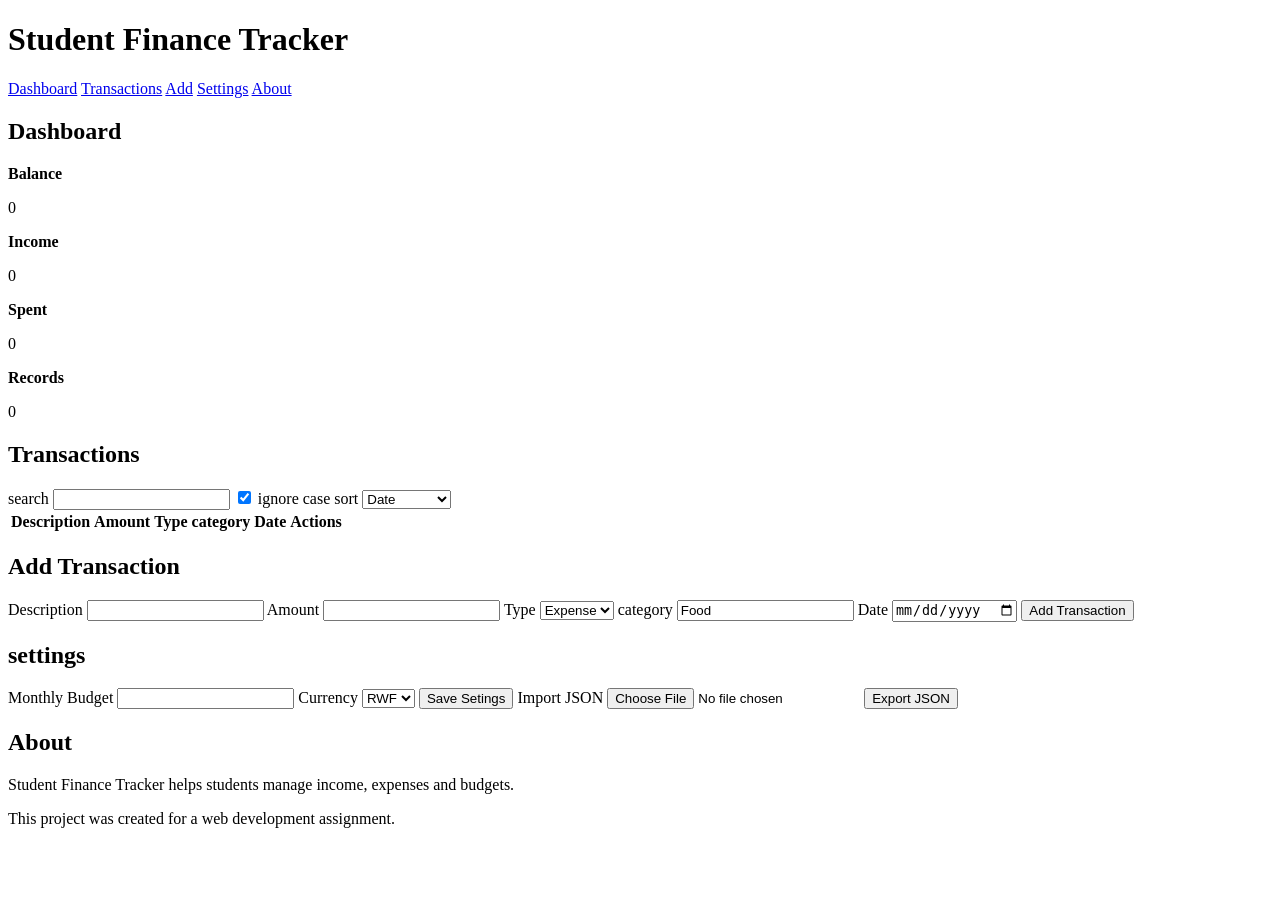
==== index.html @ 99696b31 "Build basic HTML structure" ====
<!DOCTYPE html>
<html lang="en">
    <head>
        <meta charset="UFT-8">
        <meta name="viewport" content="width=device-width,  initial-scale=1">

        <title> Student Finance Tracker</title>

        <link rel="stylesheet" href="styles/style.css">
    </head>

    <body>

        <header>
            <h1>Student Finance Tracker</h1>

            <nav>
                <a href="#dashboard">Dashboard</a>
                <a href="#transactions">Transactions</a>
                <a href="#add">Add</a>
                <a href="#settings">Settings</a>
                <a href="#about">About</a>
            </nav>
        </header>

        <main id="main">

            <section id="dashboard">
                <h2>Dashboard</h2>

                <div class="cards">

                    <article>
                        <b>Balance</b>
                        <p id="balance">0</p>
                    </article>

                    <article>
                        <b>Income</b>
                        <p id="income">0</p>
                    </article>

                    <article>
                        <b>Spent</b>
                        <p id="spent">0</p>
                    </article>

                    <article>
                        <b>Records</b>
                        <p id="count">0</p>
                    </article>
                </div>

                <p id="budgetMsg" role="status"></p>
            </section>

            <section id="transactions">
                <h2>Transactions</h2>

                <label>
                    search
                    <input id="search" type="search">
                </label>

                <label>
                    <input id="ignoreCase" type="checkbox" checked>
                    ignore case
                </label>

                <label>
                    sort
                    <select id="sort">
                        <option value="date">Date</option>
                        <option value="description">Description</option>
                        <option value="amount">Amount</option>
                    </select>
                </label>

                <table>
                    <thread>
                        <tr>
                            <th>Description</th>
                            <th>Amount</th>
                            <th>Type</th>
                            <th>category</th>
                            <th>Date</th>
                            <th>Actions</th>        
                        </tr>
                    </thread>

                    <tbody id="rows">        
                    </tbody>
                </table>
            </section>
            <section id="add">
                <h2>Add Transaction</h2>

                <form id="form">
                    <label>
                        Description
                        <input id="description" required>
                    </label>

                    <label>
                        Amount
                        <input id="amount" required>
                    </label>

                    <label>
                        Type
                        <select id="type">
                            <option value="expense">Expense</option>
                            <option value="income">Income</option>
                        </select>
                    </label>

                    <label>
                        category
                        <input id="category" value="Food" required>
                    </label>

                    <label>
                        Date
                        <input id="date" type="date" required>
                    </label>

                    <button type="submit">Add Transaction</button>

                    <p id="formMsg" role="alert"></p>
                </form>
            </section>
            <section id="settings">
                <h2>settings</h2>

                <label>
                    Monthly Budget
                    <input id="budget" type="number">
                </label>

                <label>
                    Currency
                    <select id="currency">
                        <option>RWF</option>
                        <option>USD</option>
                        <option>EUR</option>
                    </select>
                </label>

                <button id="saveSettings">Save Setings</button>

                <label>
                    Import JSON
                    <input id="import" type="file" accept=".json">
                </label>

                <button id="export">Export JSON</button>
            </section>

            <section id="about">
                <h2>About</h2>

                <p>
                    Student Finance Tracker helps students
                    manage income, expenses and budgets.
                </p>

                <p>
                    This project was created for a web development assignment.
                </p>
            </section>

        </main>

    </body>
</html>
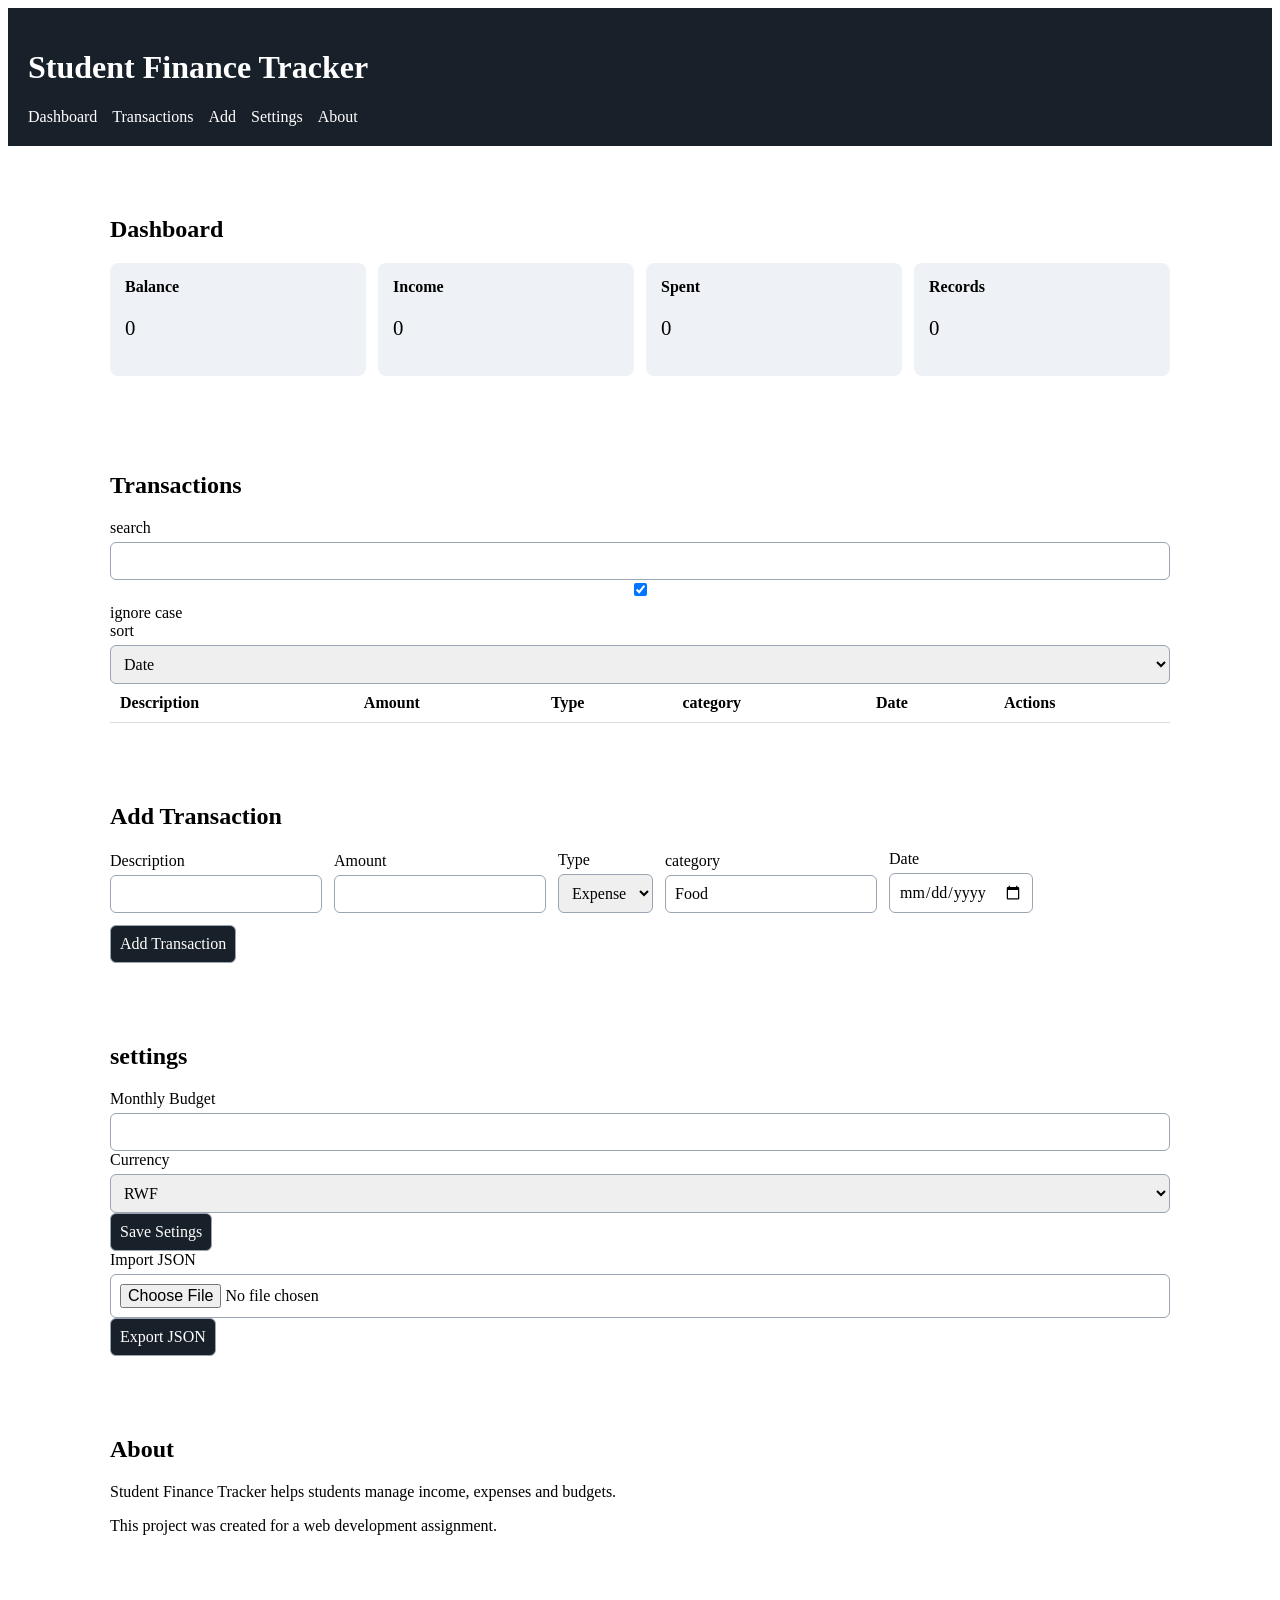
==== commit 270d1df9: "Add responsive CSS and accessibility" ====
--- a/index.html
+++ b/index.html
@@ -9,6 +9,8 @@
         <link rel="stylesheet" href="styles/style.css">
     </head>
 
+    <a class="skip" href="#main">Skip to content</a>
+    
     <body>
 
         <header>
@@ -76,6 +78,7 @@
                     </select>
                 </label>
 
+                <div class="tablewrap">
                 <table>
                     <thread>
                         <tr>
@@ -91,6 +94,8 @@
                     <tbody id="rows">        
                     </tbody>
                 </table>
+                </div>
+
             </section>
             <section id="add">
                 <h2>Add Transaction</h2>
--- a/styles/style.css
+++ b/styles/style.css
@@ -0,0 +1,166 @@
+header {
+    padding: 20px;
+    background: #18202a;
+    color: white;
+}
+
+nav {
+    display: flex;
+    gap: 15px;
+    flex-wrap: wrap;
+}
+
+nav a {
+    color: white;
+    text-decoration: none;
+}
+
+main{
+    max-width: 1100px;
+    margin: auto;
+    padding: 20px;
+}
+
+section {
+    background: white;
+    margin-bottom: 20px;
+    padding: 20px;
+    border-radius: 12px;
+}
+
+.cards {
+    display: flex;
+    gap: 12px;
+    flex-wrap: wrap;
+}
+
+.cards article{
+    flex: 1;
+    min-width: 150px;
+    padding: 15px;
+    background: #eef2f7;
+    border-radius: 8px;
+}
+.cards p{
+    font-size: 1.3rem;
+}
+
+form{
+    display: flex;
+    gap: 12px;
+    flex-wrap: wrap;
+    align-items: end;
+}
+
+label {
+    display: flex;
+    flex-direction: column;
+    gap: 5px;
+}
+
+input,
+select,
+button {
+    padding: 9px;
+    border: 1px solid #9aa4b2;
+    border-radius: 6px;
+    font: inherit;
+}
+
+button {
+    cursor: pointer;
+    background: #18202a;
+    color: white;
+}
+
+.tablewarap {
+    overflow: auto;
+}
+
+table {
+    width: 100%;
+    border-collapse: collapse;
+}
+
+th,
+td {
+    padding: 10px;
+    border-bottom: 1px solid #ddd;
+    text-align: left;
+}
+
+button:focus,
+input:focus,
+select:focus,
+a:focus {
+    outline: 3px solid #f59e0b;
+    outline-offset: 2px;
+}
+
+.skip {
+    position: absolute;
+    left: -999px;
+}
+
+.skip:focus {
+    left: 10px;
+    top: 10px;
+    background: white;
+    padding: 8px;
+}
+
+@media (max-width: 768px)  {
+
+    table,
+    thead,
+    tbody,
+    tr,
+    th,
+    td {
+        display: block;
+    }
+
+    thead {
+        display: none;
+    }
+
+    tr {
+        margin-bottom: 12px;
+        padding: 10px;
+        background: #f1f5f9;
+    }
+
+    td {
+        border: 0;
+    }
+
+    .cards article {
+        min-width: 45%;
+    }
+}
+
+@media  (max-width: 360px) {
+
+    main {
+        padding: 10px;
+    }
+
+    .cards article {
+        min-width: 100%;
+    }
+}
+
+@media (min-width: 1024px) {
+
+    main{
+        padding: 30px;
+    }
+}
+
+button {
+    transition: 0.2s;
+}
+
+button:hover {
+    transform: translateY(-2px);
+}
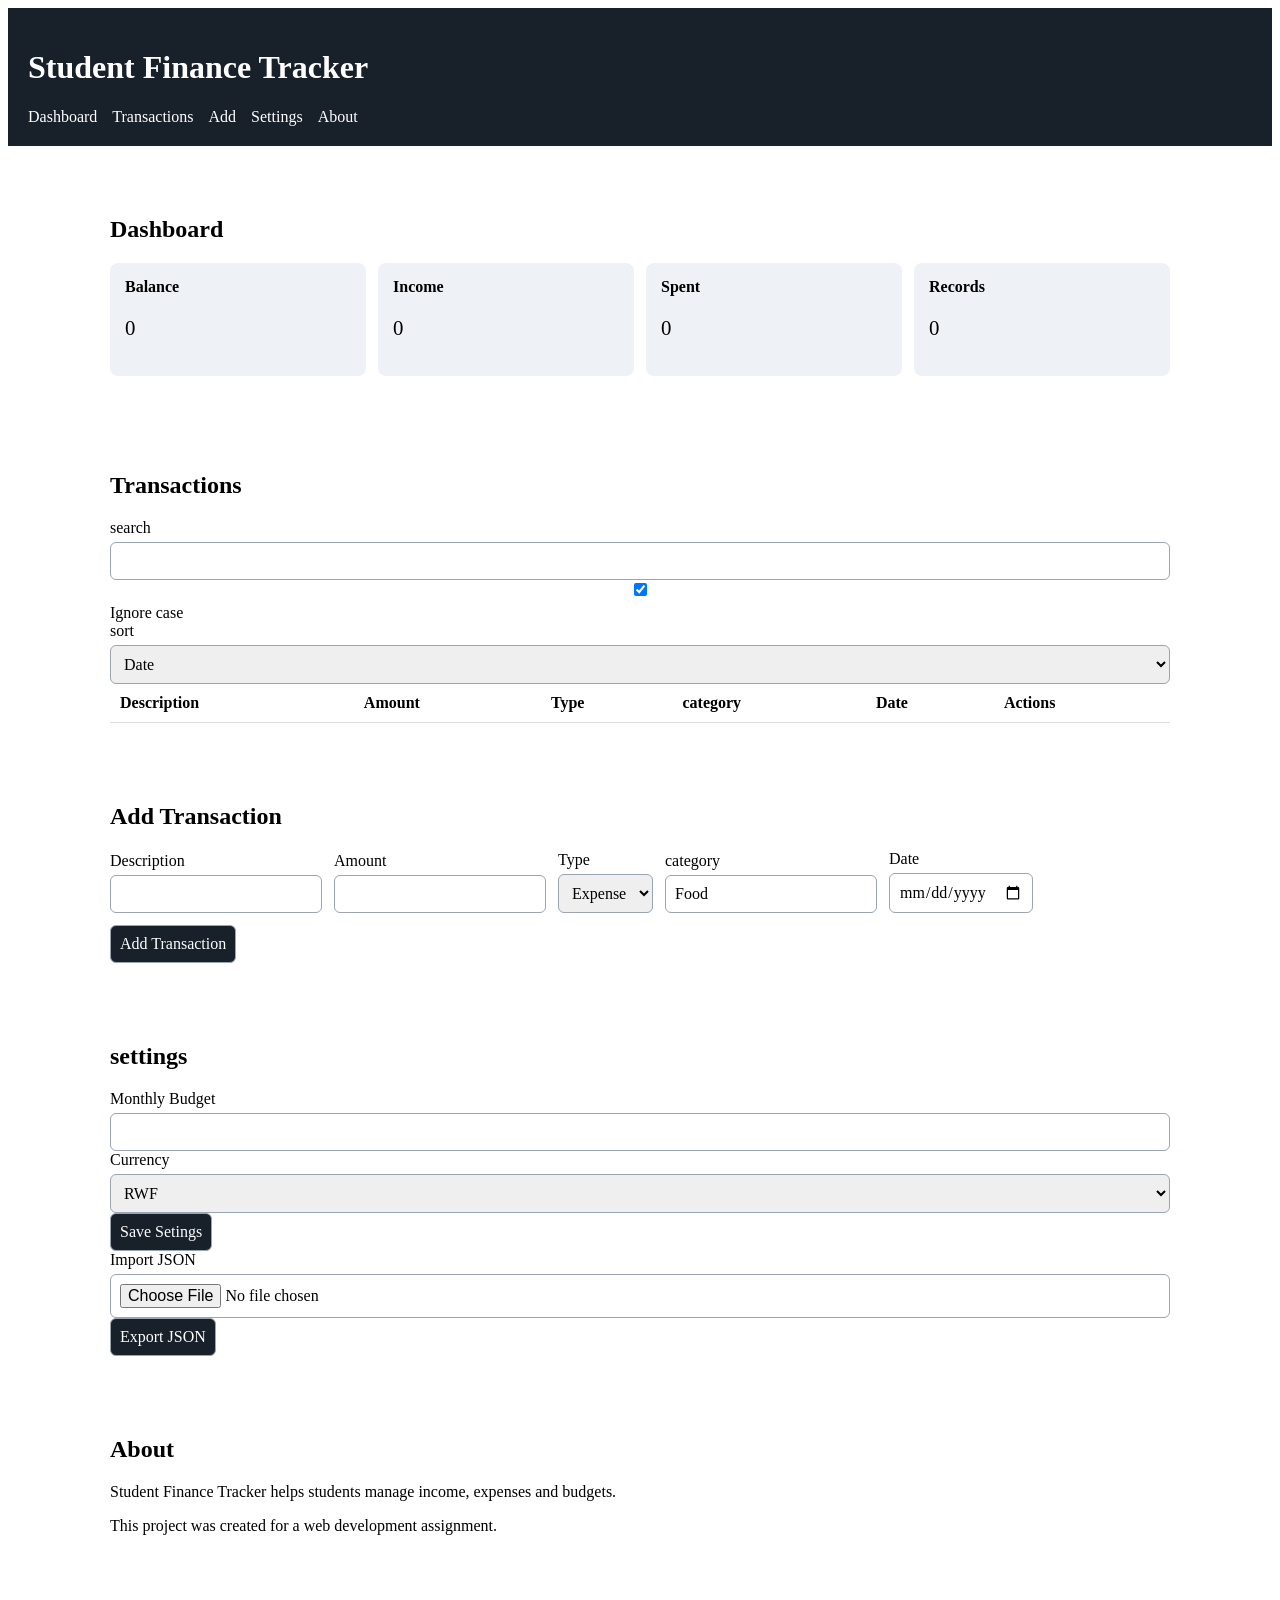
==== commit 813d1475: "Add transaction management search and sorting" ====
--- a/index.html
+++ b/index.html
@@ -10,7 +10,7 @@
     </head>
 
     <a class="skip" href="#main">Skip to content</a>
-    
+
     <body>
 
         <header>
@@ -66,7 +66,7 @@
 
                 <label>
                     <input id="ignoreCase" type="checkbox" checked>
-                    ignore case
+                    Ignore case
                 </label>
 
                 <label>
@@ -176,5 +176,7 @@
 
         </main>
 
+        <script type="module" src="scripts/app.js"></script>
+
     </body>
-</html>+</html>
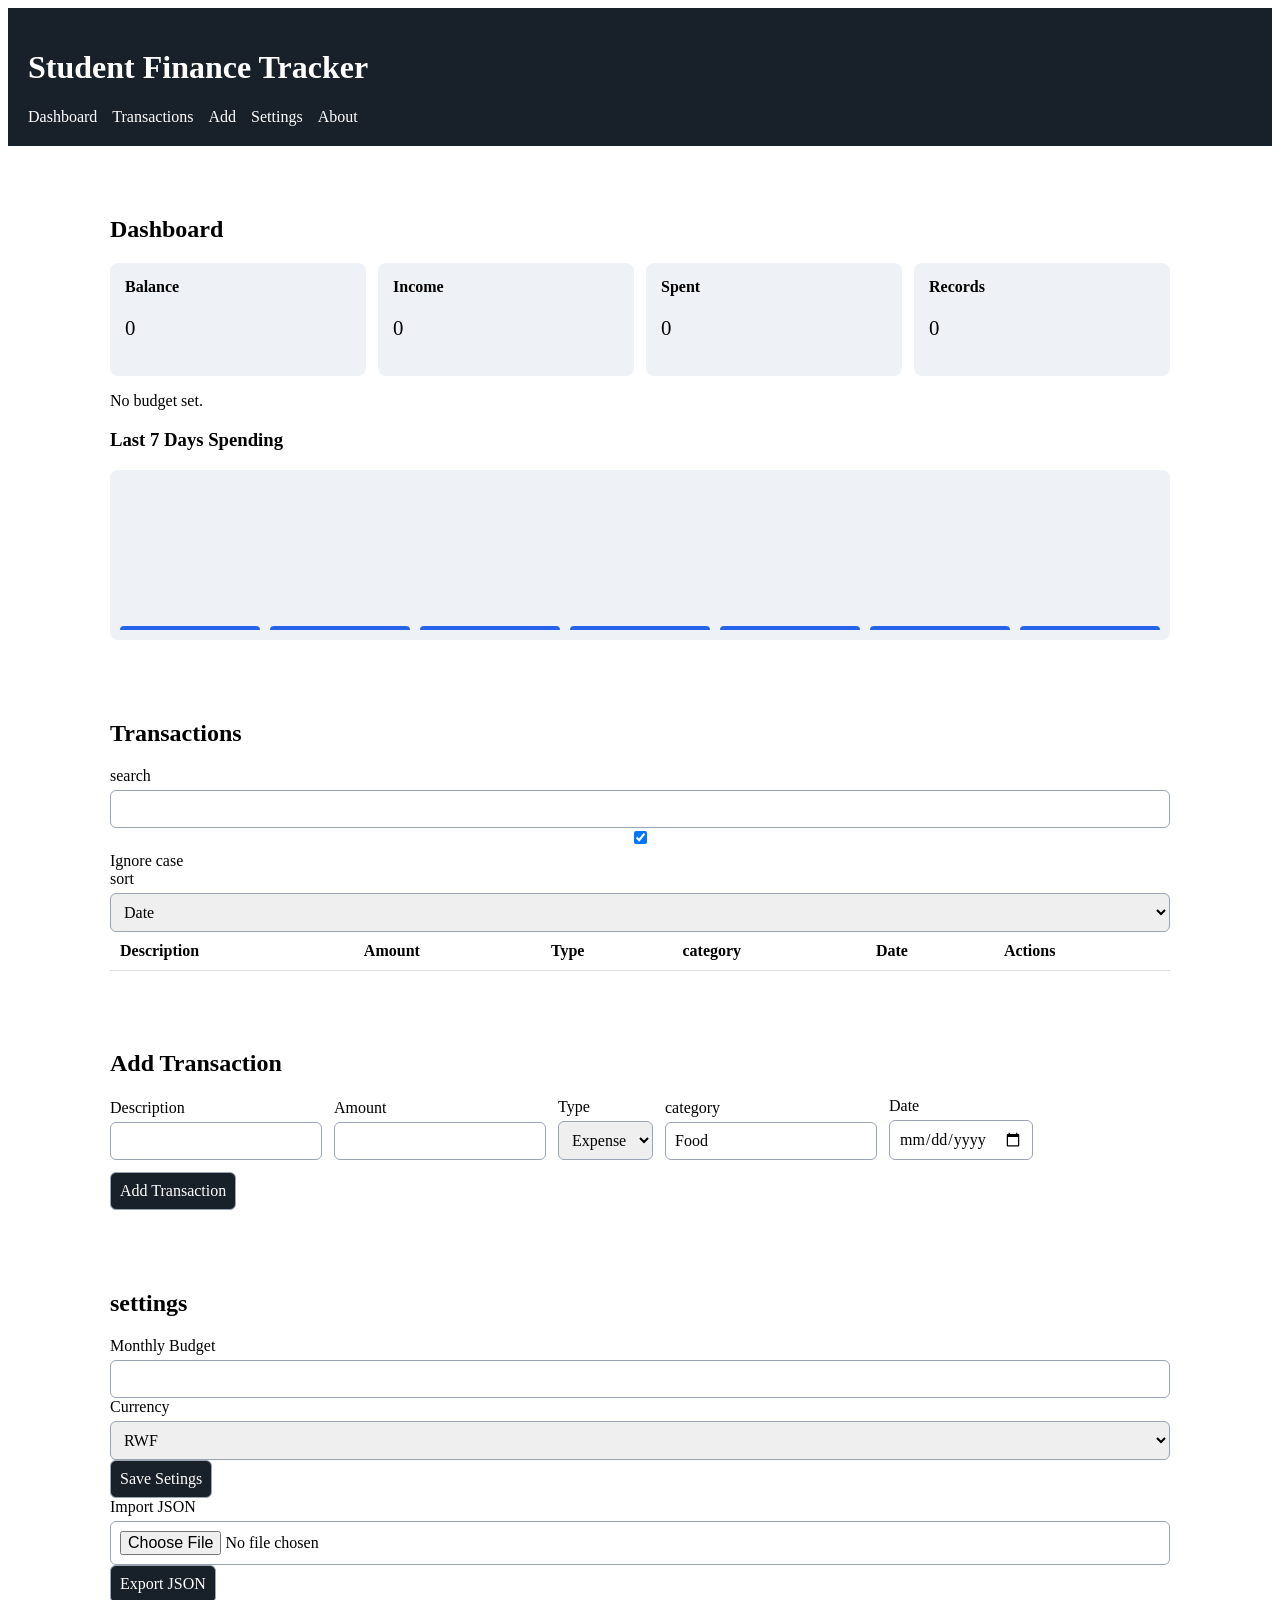
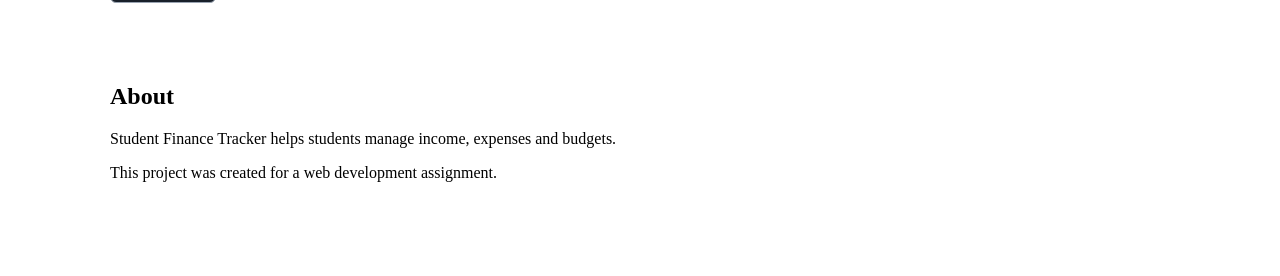
==== commit 894060cf: "Add localStorage and JSON import export" ====
--- a/index.html
+++ b/index.html
@@ -54,6 +54,9 @@
                 </div>
 
                 <p id="budgetMsg" role="status"></p>
+                <h3>Last 7 Days Spending</h3>
+                <div id="chart" class="chart"></div>
+                
             </section>
 
             <section id="transactions">
--- a/styles/style.css
+++ b/styles/style.css
@@ -164,3 +164,20 @@
 button:hover {
     transform: translateY(-2px);
 }
+
+.chart {
+    display: flex;
+    align-items: end;
+    gap: 10px;
+    height: 150px;
+    padding: 10px;
+    background: #eef2f7;
+    border-radius: 8px;
+}
+
+.bar {
+    flex: 1;
+    background: #2563eb;
+    min-height: 4px;
+    border-radius: 4px 4px 0 0;
+}
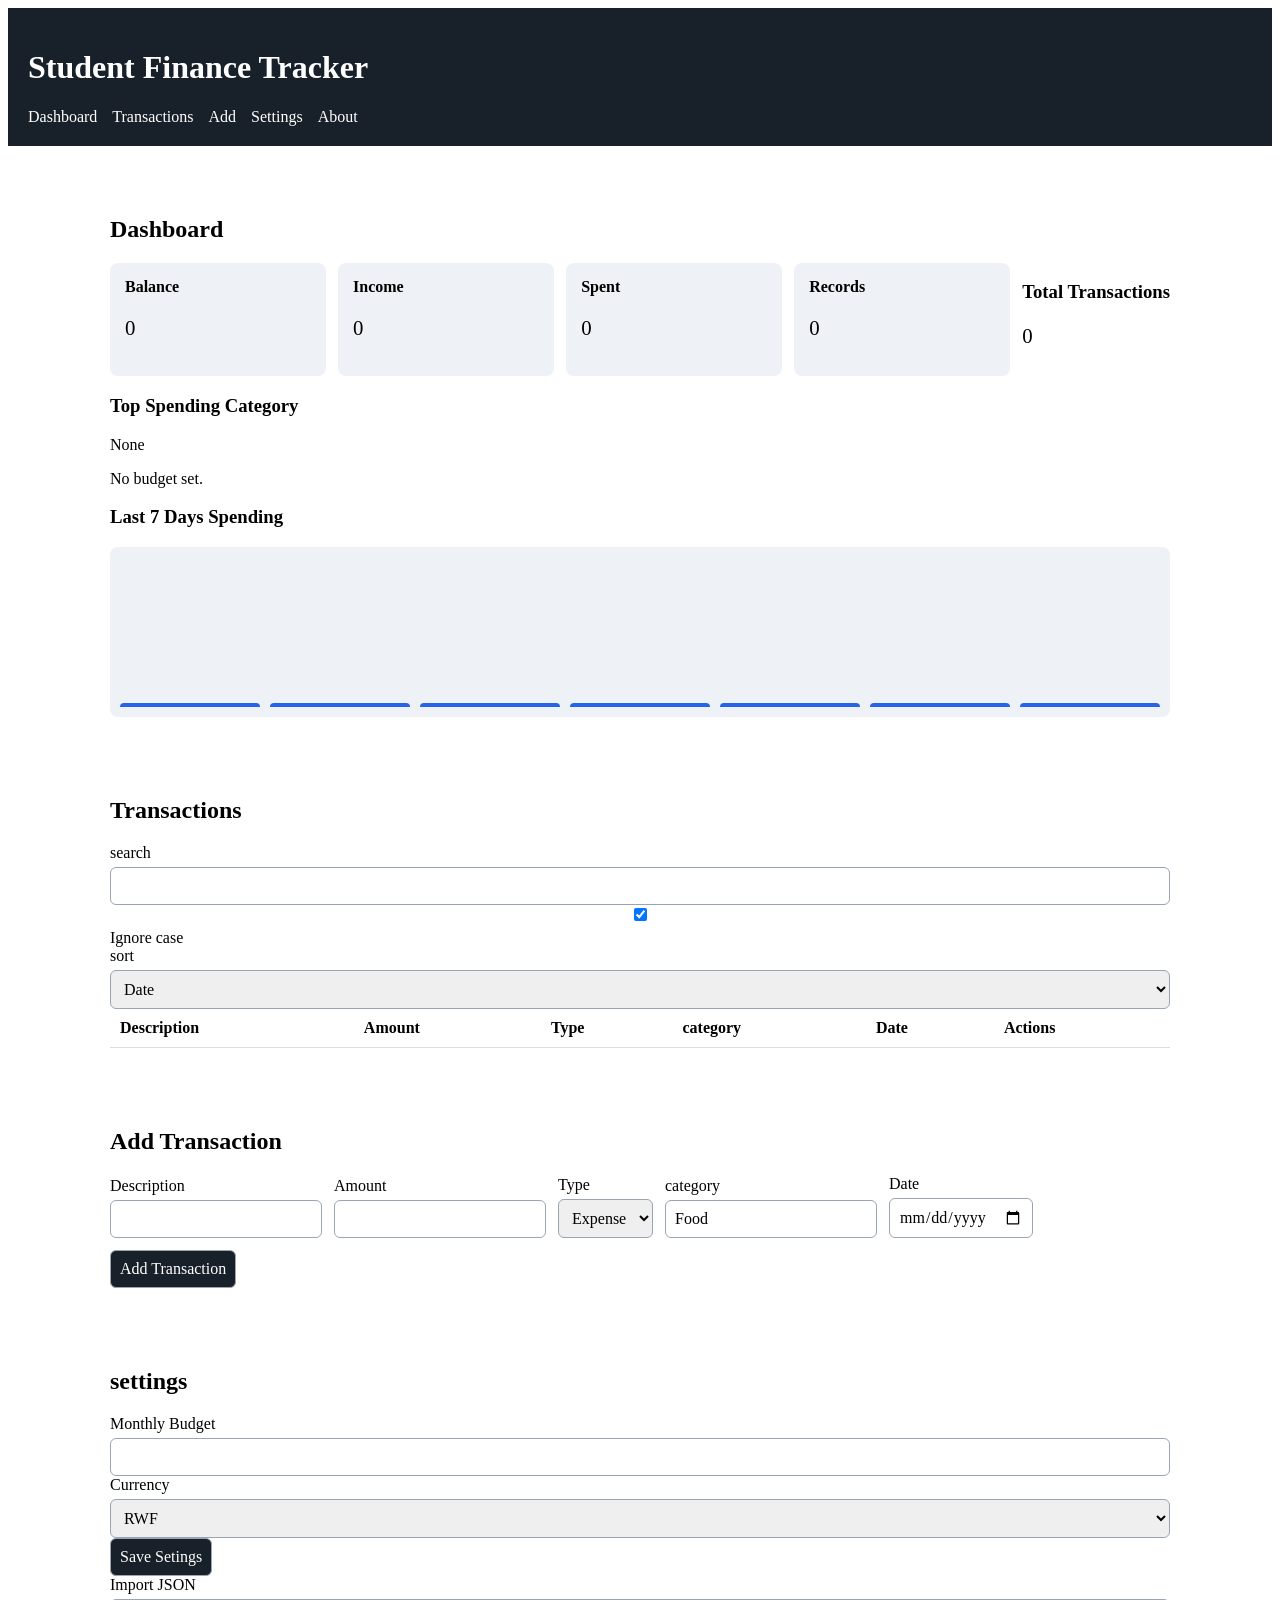
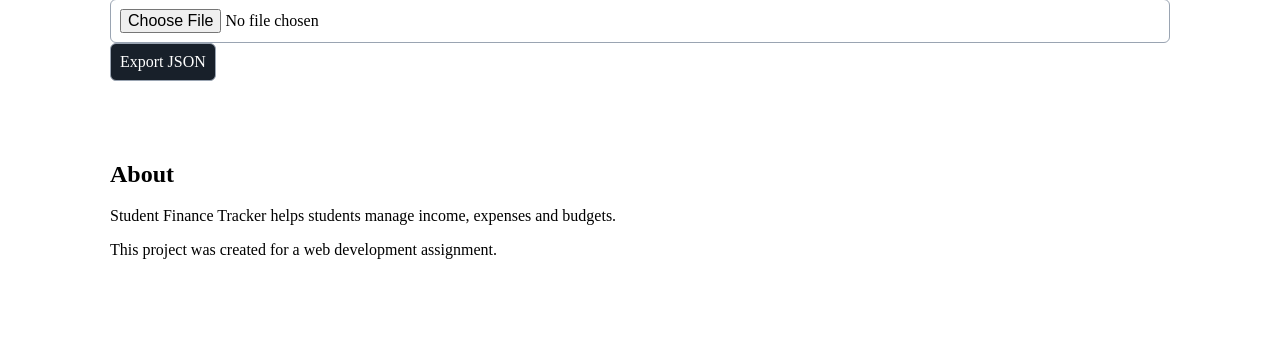
==== commit 2724fb85: "Add transaction timestamps, search highlighting and top category" ====
--- a/index.html
+++ b/index.html
@@ -12,6 +12,8 @@
     <a class="skip" href="#main">Skip to content</a>
 
     <body>
+
+        <a class="skip" href="#main">Skip to content</a>
 
         <header>
             <h1>Student Finance Tracker</h1>
@@ -51,6 +53,15 @@
                         <b>Records</b>
                         <p id="count">0</p>
                     </article>
+                    <div class="card">
+                        <h3>Total Transactions</h3>
+                        <p id="count">0</p>
+                    </div>
+                </div>
+
+                <div class="card">
+                    <h3>Top Spending Category</h3>
+                    <p id="topCategory">None</p>
                 </div>
 
                 <p id="budgetMsg" role="status"></p>
--- a/styles/style.css
+++ b/styles/style.css
@@ -180,4 +180,28 @@
     background: #2563eb;
     min-height: 4px;
     border-radius: 4px 4px 0 0;
-}+}
+
+.skip {
+    position: absolute;
+    left: -9999px;
+}
+
+.skip:focus {
+    left: 10px;
+    top: 10px;
+    background: white;
+    color: black;
+    padding: 10px;
+    z-index: 100;
+}
+
+[hidden] {
+    display: none !important;
+}
+
+button,
+input,
+select{
+    max-width: 100%;
+}
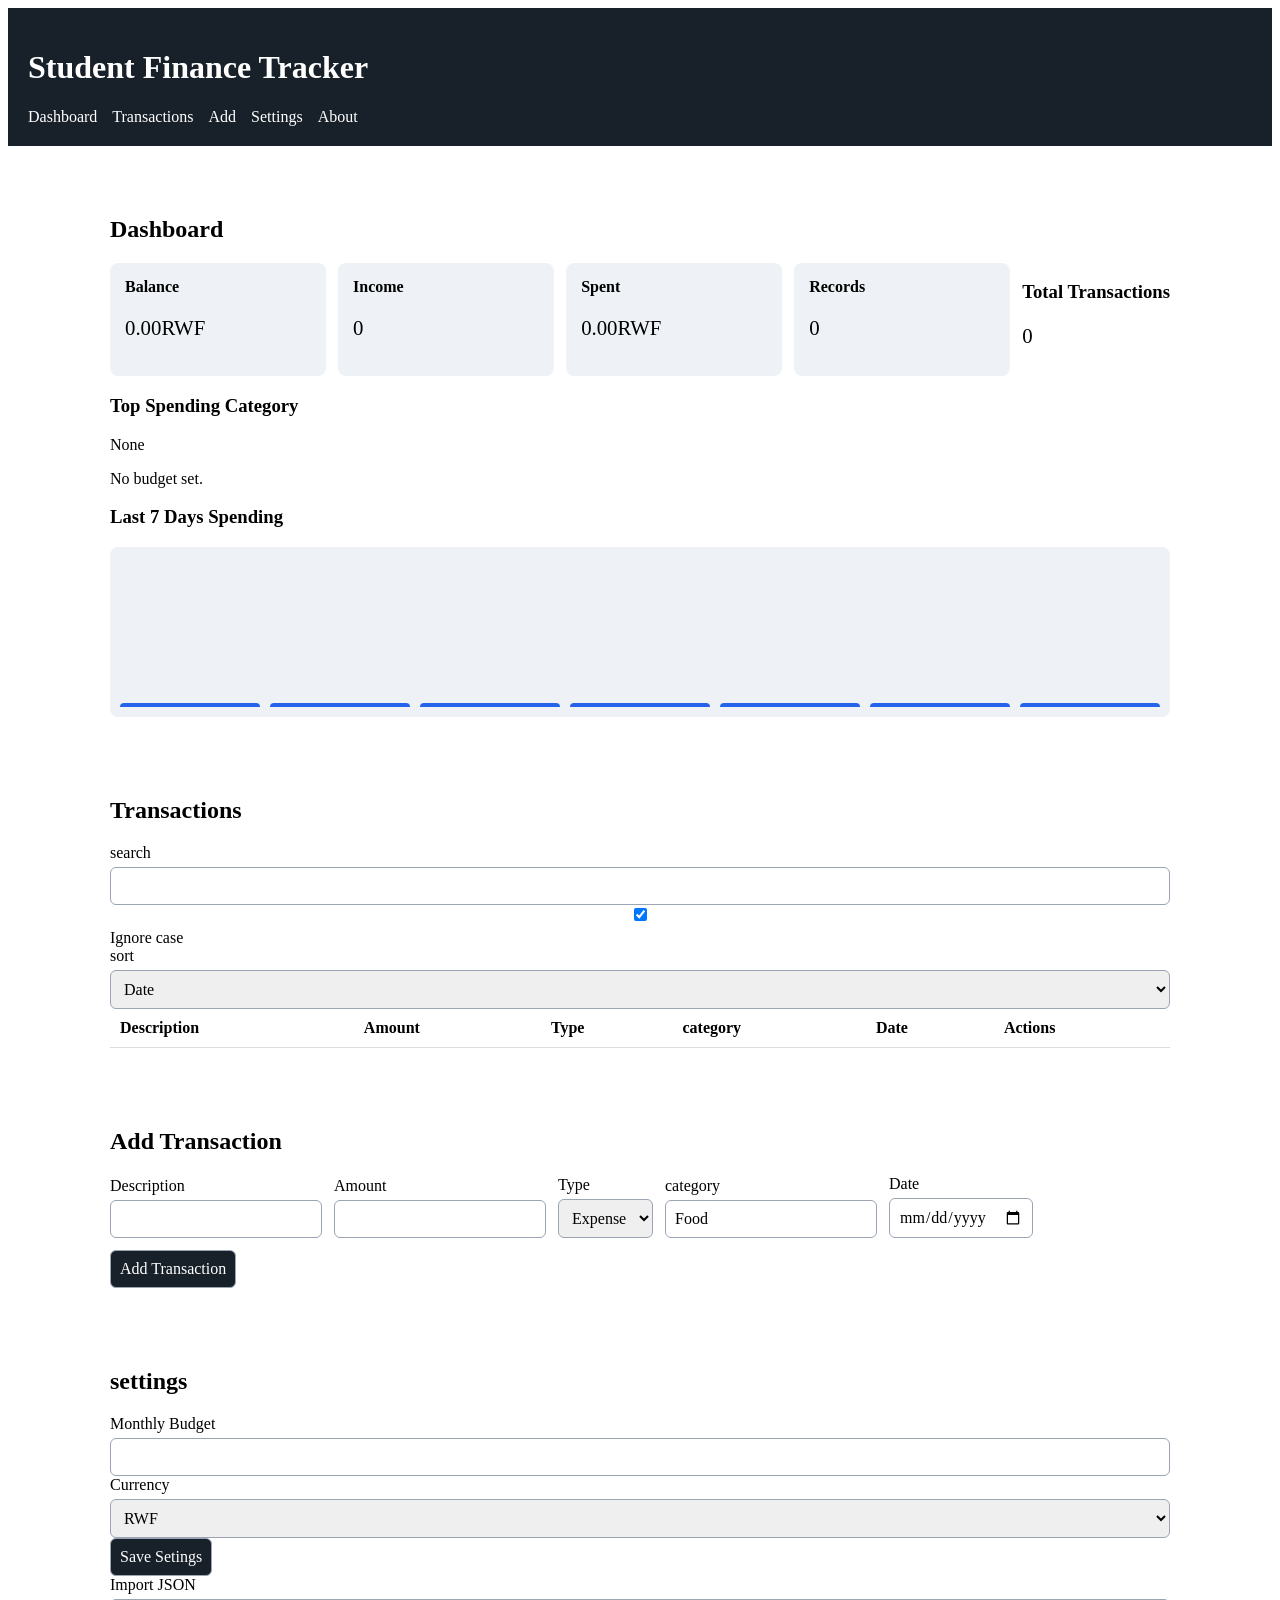
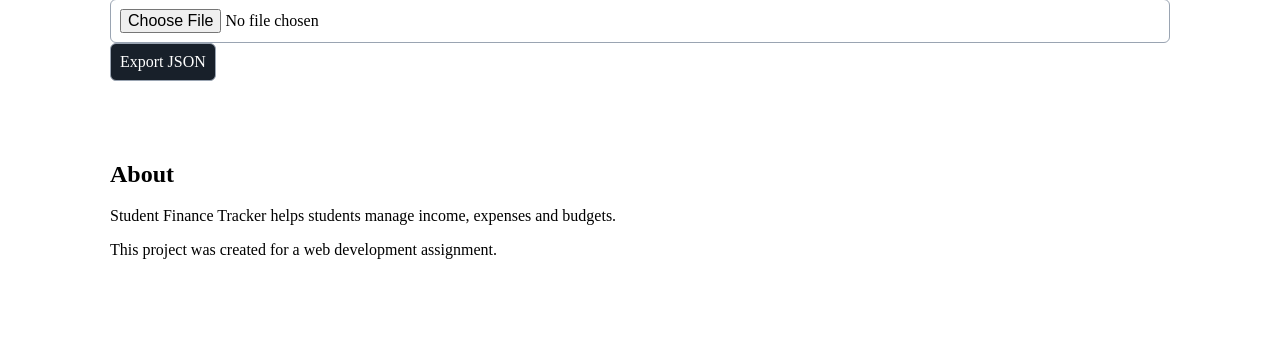
==== commit 80d5668e: "Fix dashboard transaction counter" ====
--- a/index.html
+++ b/index.html
@@ -53,9 +53,10 @@
                         <b>Records</b>
                         <p id="count">0</p>
                     </article>
+                    
                     <div class="card">
                         <h3>Total Transactions</h3>
-                        <p id="count">0</p>
+                        <p id="totalTransactions">0</p>
                     </div>
                 </div>
 
